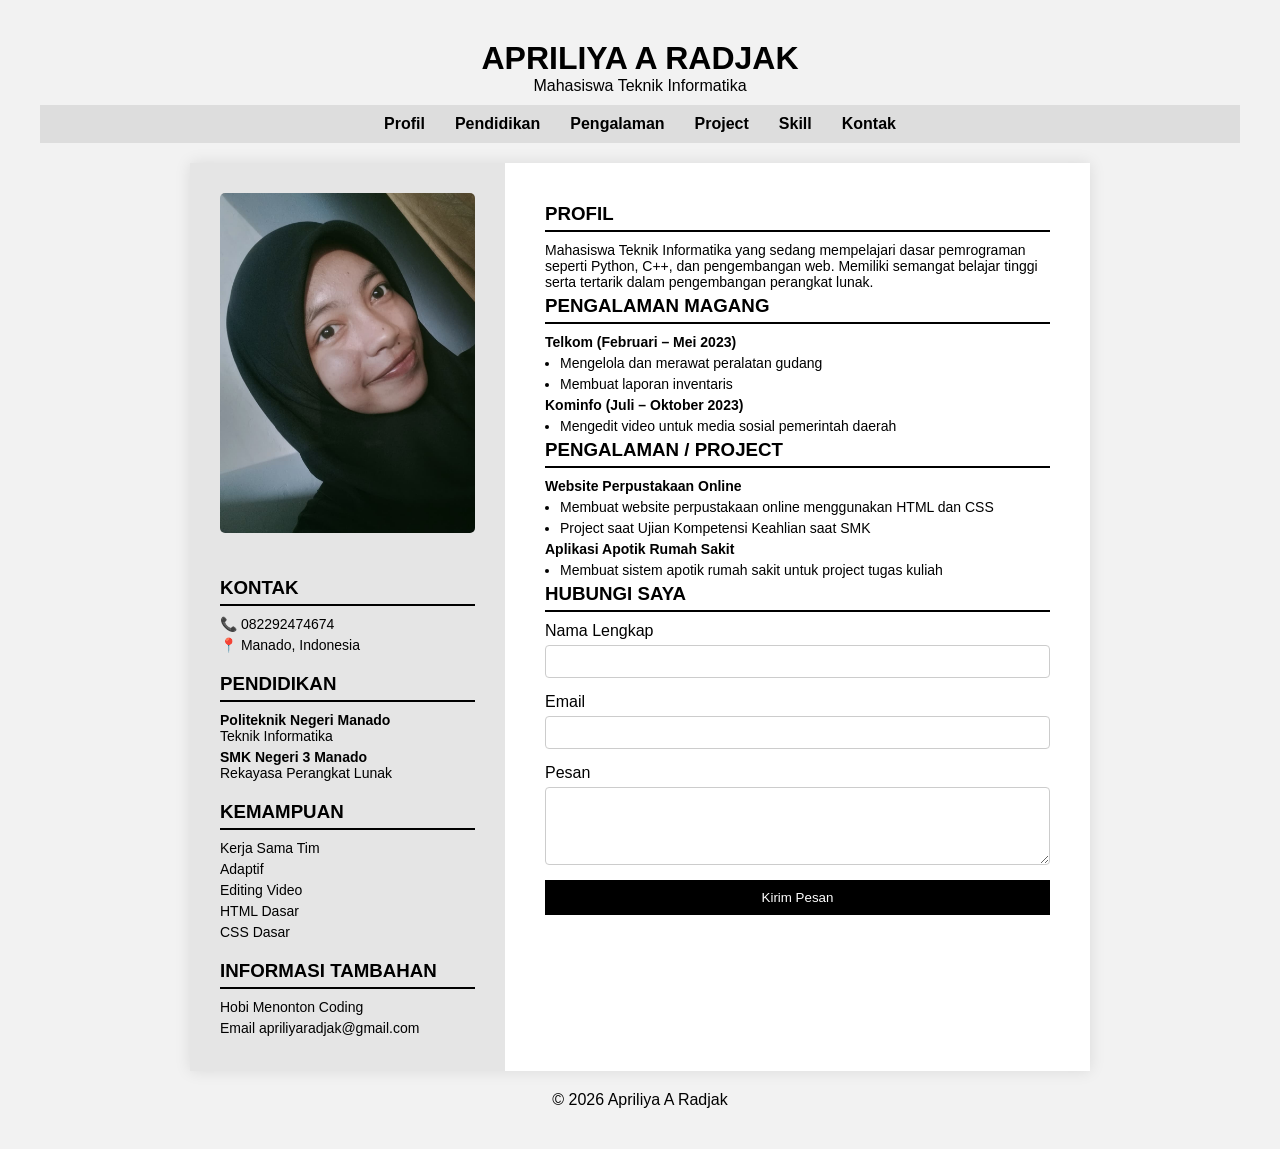
==== index.html @ 11d4804e "Add files via upload" ====
<!DOCTYPE html>
<html lang="id">
<head>
<meta charset="UTF-8">
<meta name="viewport" content="width=device-width, initial-scale=1.0">
<title>CV Apriliya A Radjak</title>
<link rel="stylesheet" href="style.css">
</head>

<body>

<header>
<h1>APRILIYA A RADJAK</h1>
<p>Mahasiswa Teknik Informatika</p>
</header>

<nav>
<ul>
<li><a href="#profil">Profil</a></li>
<li><a href="#pendidikan">Pendidikan</a></li>
<li><a href="#pengalaman">Pengalaman</a></li>
<li><a href="#project">Project</a></li>
<li><a href="#skill">Skill</a></li>
<li><a href="#kontak">Kontak</a></li>
</ul>
</nav>

<main class="container">


<aside class="kiri">

<img src="foto.jpeg" alt="Foto Profil" class="foto">

<section class="kontak-info">
<h3>KONTAK</h3>
<p>📞 082292474674</p>
<p>📍 Manado, Indonesia</p>
</section>

<section id="pendidikan">
<h3>PENDIDIKAN</h3>

<p><strong>Politeknik Negeri Manado</strong><br>
Teknik Informatika</p>

<p><strong>SMK Negeri 3 Manado</strong><br>
Rekayasa Perangkat Lunak</p>

</section>

<section id="skill">
<h3>KEMAMPUAN</h3>

<ul>
<li>Kerja Sama Tim</li>
<li>Adaptif</li>
<li>Editing Video</li>
<li>HTML Dasar</li>
<li>CSS Dasar</li>
</ul>

</section>

<section>
<h3>INFORMASI TAMBAHAN</h3>

<ul>
<li>Hobi Menonton Coding</li>
<li>Email apriliyaradjak@gmail.com</li>
</ul>

</section>

</aside>


<section class="kanan">

<section id="profil">
<h3>PROFIL</h3>

<p>
Mahasiswa Teknik Informatika yang sedang mempelajari dasar
pemrograman seperti Python, C++, dan pengembangan web.
Memiliki semangat belajar tinggi serta tertarik dalam
pengembangan perangkat lunak.
</p>

</section>

<section id="pengalaman">

<h3>PENGALAMAN MAGANG</h3>

<p><strong>Telkom (Februari – Mei 2023)</strong></p>
<ul>
<li>Mengelola dan merawat peralatan gudang</li>
<li>Membuat laporan inventaris</li>
</ul>

<p><strong>Kominfo (Juli – Oktober 2023)</strong></p>
<ul>
<li>Mengedit video untuk media sosial pemerintah daerah</li>
</ul>

</section>

<section id="project">

<h3>PENGALAMAN / PROJECT</h3>

<p><strong>Website Perpustakaan Online</strong></p>
<ul>
<li>Membuat website perpustakaan online menggunakan HTML dan CSS</li>
<li>Project saat Ujian Kompetensi Keahlian saat SMK</li>
</ul>

<p><strong>Aplikasi Apotik Rumah Sakit</strong></p>
<ul>
<li>Membuat sistem apotik rumah sakit untuk project tugas kuliah</li>
</ul>

</section>

<section id="kontak">

<h3>HUBUNGI SAYA</h3>

<form>

<label>Nama Lengkap</label>
<input type="text" required>

<label>Email</label>
<input type="email" required>

<label>Pesan</label>
<textarea rows="4"></textarea>

<button type="submit">Kirim Pesan</button>

</form>

</section>

</section>

</main>

<footer>
<p>© 2026 Apriliya A Radjak</p>
</footer>

</body>
</html>
---- style.css ----
*{
margin:0;
padding:0;
box-sizing:border-box;
font-family:Arial, sans-serif;
}

body{
background:#f2f2f2;
padding:40px;
}

/* Header */

header{
text-align:center;
margin-bottom:10px;
}

/* Navigasi */

nav{
background:#ddd;
padding:10px;
margin-bottom:20px;
}

nav ul{
display:flex;
justify-content:center;
list-style:none;
}

nav li{
margin:0 15px;
}

nav a{
text-decoration:none;
color:black;
font-weight:bold;
}

/* Container */

.container{
max-width:900px;
margin:auto;
display:flex;
background:white;
box-shadow:0 0 15px rgba(0,0,0,0.1);
}

/* Kiri */

.kiri{
width:35%;
background:#e5e5e5;
padding:30px;
}

.foto{
width:100%;
margin-bottom:20px;
border-radius:5px;
}

.kiri h3{
margin:20px 0 10px;
border-bottom:2px solid black;
padding-bottom:5px;
}

.kiri p, .kiri li{
font-size:14px;
margin-bottom:5px;
}

.kiri ul{
list-style:none;
}



.kanan{
width:65%;
padding:40px;
}

.kanan h3{
border-bottom:2px solid black;
margin-bottom:10px;
padding-bottom:5px;
}

.kanan p, .kanan li{
font-size:14px;
margin-bottom:5px;
}

.kanan ul{
margin-left:15px;
}



form{
display:flex;
flex-direction:column;
}

input, textarea{
padding:8px;
margin:5px 0 15px;
border:1px solid #ccc;
border-radius:4px;
}

button{
padding:10px;
background:black;
color:white;
border:none;
cursor:pointer;
}

button:hover{
background:gray;
}



footer{
text-align:center;
margin-top:20px;
}
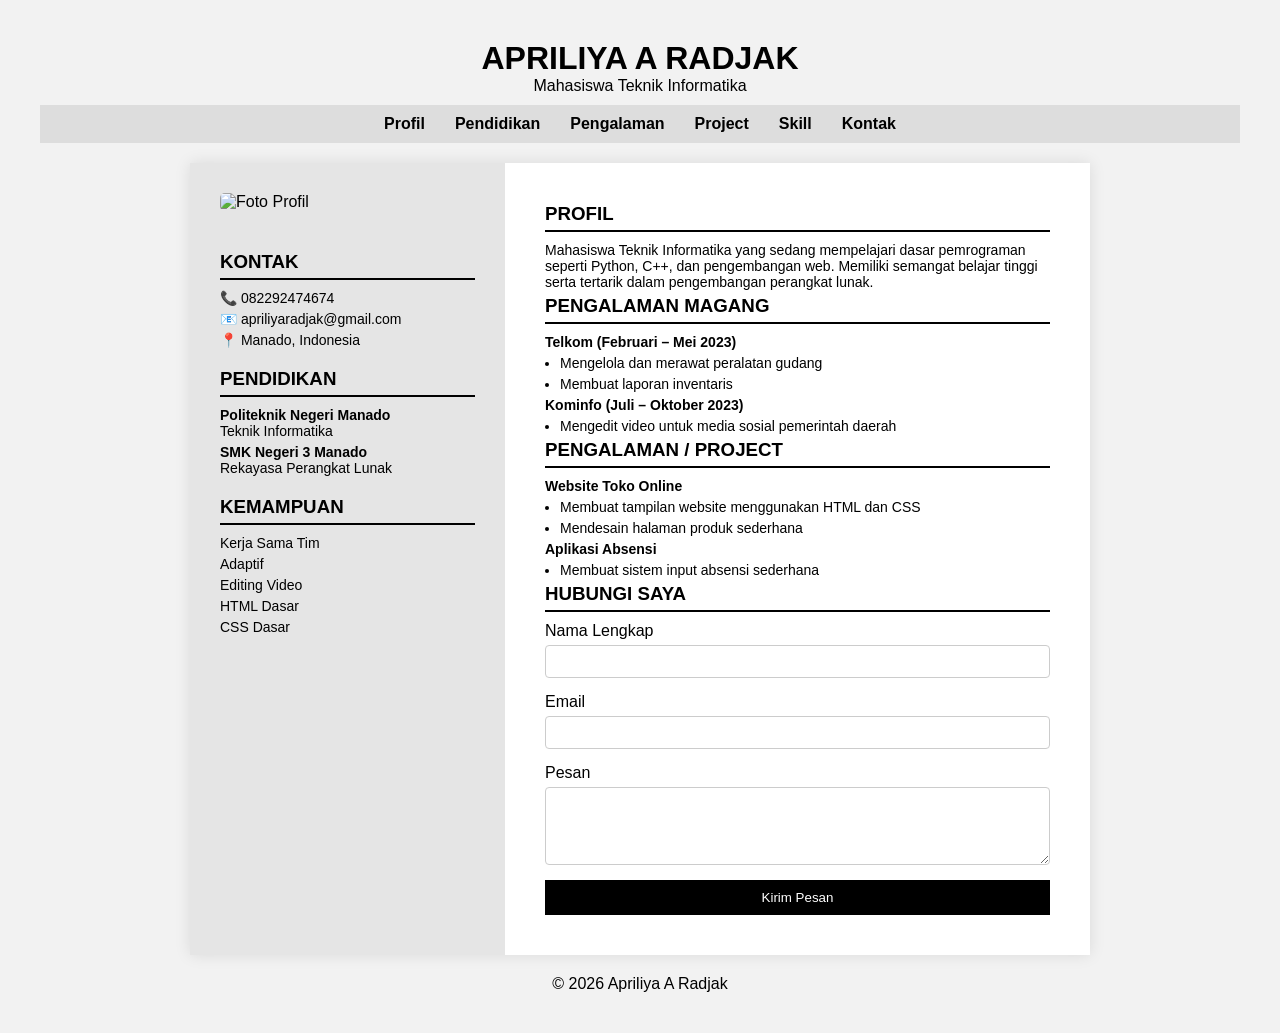
==== commit dd07275a: "first commit" ====
--- a/index.html
+++ b/index.html
@@ -1,156 +1,147 @@
-<!DOCTYPE html>
-<html lang="id">
-<head>
-<meta charset="UTF-8">
-<meta name="viewport" content="width=device-width, initial-scale=1.0">
-<title>CV Apriliya A Radjak</title>
-<link rel="stylesheet" href="style.css">
-</head>
-
-<body>
-
-<header>
-<h1>APRILIYA A RADJAK</h1>
-<p>Mahasiswa Teknik Informatika</p>
-</header>
-
-<nav>
-<ul>
-<li><a href="#profil">Profil</a></li>
-<li><a href="#pendidikan">Pendidikan</a></li>
-<li><a href="#pengalaman">Pengalaman</a></li>
-<li><a href="#project">Project</a></li>
-<li><a href="#skill">Skill</a></li>
-<li><a href="#kontak">Kontak</a></li>
-</ul>
-</nav>
-
-<main class="container">
-
-
-<aside class="kiri">
-
-<img src="foto.jpeg" alt="Foto Profil" class="foto">
-
-<section class="kontak-info">
-<h3>KONTAK</h3>
-<p>📞 082292474674</p>
-<p>📍 Manado, Indonesia</p>
-</section>
-
-<section id="pendidikan">
-<h3>PENDIDIKAN</h3>
-
-<p><strong>Politeknik Negeri Manado</strong><br>
-Teknik Informatika</p>
-
-<p><strong>SMK Negeri 3 Manado</strong><br>
-Rekayasa Perangkat Lunak</p>
-
-</section>
-
-<section id="skill">
-<h3>KEMAMPUAN</h3>
-
-<ul>
-<li>Kerja Sama Tim</li>
-<li>Adaptif</li>
-<li>Editing Video</li>
-<li>HTML Dasar</li>
-<li>CSS Dasar</li>
-</ul>
-
-</section>
-
-<section>
-<h3>INFORMASI TAMBAHAN</h3>
-
-<ul>
-<li>Hobi Menonton Coding</li>
-<li>Email apriliyaradjak@gmail.com</li>
-</ul>
-
-</section>
-
-</aside>
-
-
-<section class="kanan">
-
-<section id="profil">
-<h3>PROFIL</h3>
-
-<p>
-Mahasiswa Teknik Informatika yang sedang mempelajari dasar
-pemrograman seperti Python, C++, dan pengembangan web.
-Memiliki semangat belajar tinggi serta tertarik dalam
-pengembangan perangkat lunak.
-</p>
-
-</section>
-
-<section id="pengalaman">
-
-<h3>PENGALAMAN MAGANG</h3>
-
-<p><strong>Telkom (Februari – Mei 2023)</strong></p>
-<ul>
-<li>Mengelola dan merawat peralatan gudang</li>
-<li>Membuat laporan inventaris</li>
-</ul>
-
-<p><strong>Kominfo (Juli – Oktober 2023)</strong></p>
-<ul>
-<li>Mengedit video untuk media sosial pemerintah daerah</li>
-</ul>
-
-</section>
-
-<section id="project">
-
-<h3>PENGALAMAN / PROJECT</h3>
-
-<p><strong>Website Perpustakaan Online</strong></p>
-<ul>
-<li>Membuat website perpustakaan online menggunakan HTML dan CSS</li>
-<li>Project saat Ujian Kompetensi Keahlian saat SMK</li>
-</ul>
-
-<p><strong>Aplikasi Apotik Rumah Sakit</strong></p>
-<ul>
-<li>Membuat sistem apotik rumah sakit untuk project tugas kuliah</li>
-</ul>
-
-</section>
-
-<section id="kontak">
-
-<h3>HUBUNGI SAYA</h3>
-
-<form>
-
-<label>Nama Lengkap</label>
-<input type="text" required>
-
-<label>Email</label>
-<input type="email" required>
-
-<label>Pesan</label>
-<textarea rows="4"></textarea>
-
-<button type="submit">Kirim Pesan</button>
-
-</form>
-
-</section>
-
-</section>
-
-</main>
-
-<footer>
-<p>© 2026 Apriliya A Radjak</p>
-</footer>
-
-</body>
+<!DOCTYPE html>
+<html lang="id">
+<head>
+<meta charset="UTF-8">
+<meta name="viewport" content="width=device-width, initial-scale=1.0">
+<title>CV Apriliya A Radjak</title>
+<link rel="stylesheet" href="style.css">
+</head>
+
+<body>
+
+<header>
+<h1>APRILIYA A RADJAK</h1>
+<p>Mahasiswa Teknik Informatika</p>
+</header>
+
+<nav>
+<ul>
+<li><a href="#profil">Profil</a></li>
+<li><a href="#pendidikan">Pendidikan</a></li>
+<li><a href="#pengalaman">Pengalaman</a></li>
+<li><a href="#project">Project</a></li>
+<li><a href="#skill">Skill</a></li>
+<li><a href="#kontak">Kontak</a></li>
+</ul>
+</nav>
+
+<main class="container">
+
+
+<aside class="kiri">
+
+<img src="foto.jpeg" alt="Foto Profil" class="foto">
+
+<section class="kontak-info">
+<h3>KONTAK</h3>
+<p>📞 082292474674</p>
+<p>📧 apriliyaradjak@gmail.com</p>
+<p>📍 Manado, Indonesia</p>
+</section>
+
+<section id="pendidikan">
+<h3>PENDIDIKAN</h3>
+
+<p><strong>Politeknik Negeri Manado</strong><br>
+Teknik Informatika</p>
+
+<p><strong>SMK Negeri 3 Manado</strong><br>
+Rekayasa Perangkat Lunak</p>
+
+</section>
+
+<section id="skill">
+<h3>KEMAMPUAN</h3>
+
+<ul>
+<li>Kerja Sama Tim</li>
+<li>Adaptif</li>
+<li>Editing Video</li>
+<li>HTML Dasar</li>
+<li>CSS Dasar</li>
+</ul>
+
+</section>
+
+</aside>
+
+
+<section class="kanan">
+
+<section id="profil">
+<h3>PROFIL</h3>
+
+<p>
+Mahasiswa Teknik Informatika yang sedang mempelajari dasar
+pemrograman seperti Python, C++, dan pengembangan web.
+Memiliki semangat belajar tinggi serta tertarik dalam
+pengembangan perangkat lunak.
+</p>
+
+</section>
+
+<section id="pengalaman">
+
+<h3>PENGALAMAN MAGANG</h3>
+
+<p><strong>Telkom (Februari – Mei 2023)</strong></p>
+<ul>
+<li>Mengelola dan merawat peralatan gudang</li>
+<li>Membuat laporan inventaris</li>
+</ul>
+
+<p><strong>Kominfo (Juli – Oktober 2023)</strong></p>
+<ul>
+<li>Mengedit video untuk media sosial pemerintah daerah</li>
+</ul>
+
+</section>
+
+<section id="project">
+
+<h3>PENGALAMAN / PROJECT</h3>
+
+<p><strong>Website Toko Online</strong></p>
+<ul>
+<li>Membuat tampilan website menggunakan HTML dan CSS</li>
+<li>Mendesain halaman produk sederhana</li>
+</ul>
+
+<p><strong>Aplikasi Absensi</strong></p>
+<ul>
+<li>Membuat sistem input absensi sederhana</li>
+</ul>
+
+</section>
+
+<section id="kontak">
+
+<h3>HUBUNGI SAYA</h3>
+
+<form>
+
+<label>Nama Lengkap</label>
+<input type="text" required>
+
+<label>Email</label>
+<input type="email" required>
+
+<label>Pesan</label>
+<textarea rows="4"></textarea>
+
+<button type="submit">Kirim Pesan</button>
+
+</form>
+
+</section>
+
+</section>
+
+</main>
+
+<footer>
+<p>© 2026 Apriliya A Radjak</p>
+</footer>
+
+</body>
 </html>
--- a/style.css
+++ b/style.css
@@ -1,136 +1,136 @@
-*{
-margin:0;
-padding:0;
-box-sizing:border-box;
-font-family:Arial, sans-serif;
-}
-
-body{
-background:#f2f2f2;
-padding:40px;
-}
-
-/* Header */
-
-header{
-text-align:center;
-margin-bottom:10px;
-}
-
-/* Navigasi */
-
-nav{
-background:#ddd;
-padding:10px;
-margin-bottom:20px;
-}
-
-nav ul{
-display:flex;
-justify-content:center;
-list-style:none;
-}
-
-nav li{
-margin:0 15px;
-}
-
-nav a{
-text-decoration:none;
-color:black;
-font-weight:bold;
-}
-
-/* Container */
-
-.container{
-max-width:900px;
-margin:auto;
-display:flex;
-background:white;
-box-shadow:0 0 15px rgba(0,0,0,0.1);
-}
-
-/* Kiri */
-
-.kiri{
-width:35%;
-background:#e5e5e5;
-padding:30px;
-}
-
-.foto{
-width:100%;
-margin-bottom:20px;
-border-radius:5px;
-}
-
-.kiri h3{
-margin:20px 0 10px;
-border-bottom:2px solid black;
-padding-bottom:5px;
-}
-
-.kiri p, .kiri li{
-font-size:14px;
-margin-bottom:5px;
-}
-
-.kiri ul{
-list-style:none;
-}
-
-
-
-.kanan{
-width:65%;
-padding:40px;
-}
-
-.kanan h3{
-border-bottom:2px solid black;
-margin-bottom:10px;
-padding-bottom:5px;
-}
-
-.kanan p, .kanan li{
-font-size:14px;
-margin-bottom:5px;
-}
-
-.kanan ul{
-margin-left:15px;
-}
-
-
-
-form{
-display:flex;
-flex-direction:column;
-}
-
-input, textarea{
-padding:8px;
-margin:5px 0 15px;
-border:1px solid #ccc;
-border-radius:4px;
-}
-
-button{
-padding:10px;
-background:black;
-color:white;
-border:none;
-cursor:pointer;
-}
-
-button:hover{
-background:gray;
-}
-
-
-
-footer{
-text-align:center;
-margin-top:20px;
+*{
+margin:0;
+padding:0;
+box-sizing:border-box;
+font-family:Arial, sans-serif;
+}
+
+body{
+background:#f2f2f2;
+padding:40px;
+}
+
+
+
+header{
+text-align:center;
+margin-bottom:10px;
+}
+
+
+
+nav{
+background:#ddd;
+padding:10px;
+margin-bottom:20px;
+}
+
+nav ul{
+display:flex;
+justify-content:center;
+list-style:none;
+}
+
+nav li{
+margin:0 15px;
+}
+
+nav a{
+text-decoration:none;
+color:black;
+font-weight:bold;
+}
+
+
+
+.container{
+max-width:900px;
+margin:auto;
+display:flex;
+background:white;
+box-shadow:0 0 15px rgba(0,0,0,0.1);
+}
+
+
+
+.kiri{
+width:35%;
+background:#e5e5e5;
+padding:30px;
+}
+
+.foto{
+width:100%;
+margin-bottom:20px;
+border-radius:5px;
+}
+
+.kiri h3{
+margin:20px 0 10px;
+border-bottom:2px solid black;
+padding-bottom:5px;
+}
+
+.kiri p, .kiri li{
+font-size:14px;
+margin-bottom:5px;
+}
+
+.kiri ul{
+list-style:none;
+}
+
+
+
+.kanan{
+width:65%;
+padding:40px;
+}
+
+.kanan h3{
+border-bottom:2px solid black;
+margin-bottom:10px;
+padding-bottom:5px;
+}
+
+.kanan p, .kanan li{
+font-size:14px;
+margin-bottom:5px;
+}
+
+.kanan ul{
+margin-left:15px;
+}
+
+/* Form */
+
+form{
+display:flex;
+flex-direction:column;
+}
+
+input, textarea{
+padding:8px;
+margin:5px 0 15px;
+border:1px solid #ccc;
+border-radius:4px;
+}
+
+button{
+padding:10px;
+background:black;
+color:white;
+border:none;
+cursor:pointer;
+}
+
+button:hover{
+background:gray;
+}
+
+/* Footer */
+
+footer{
+text-align:center;
+margin-top:20px;
 }
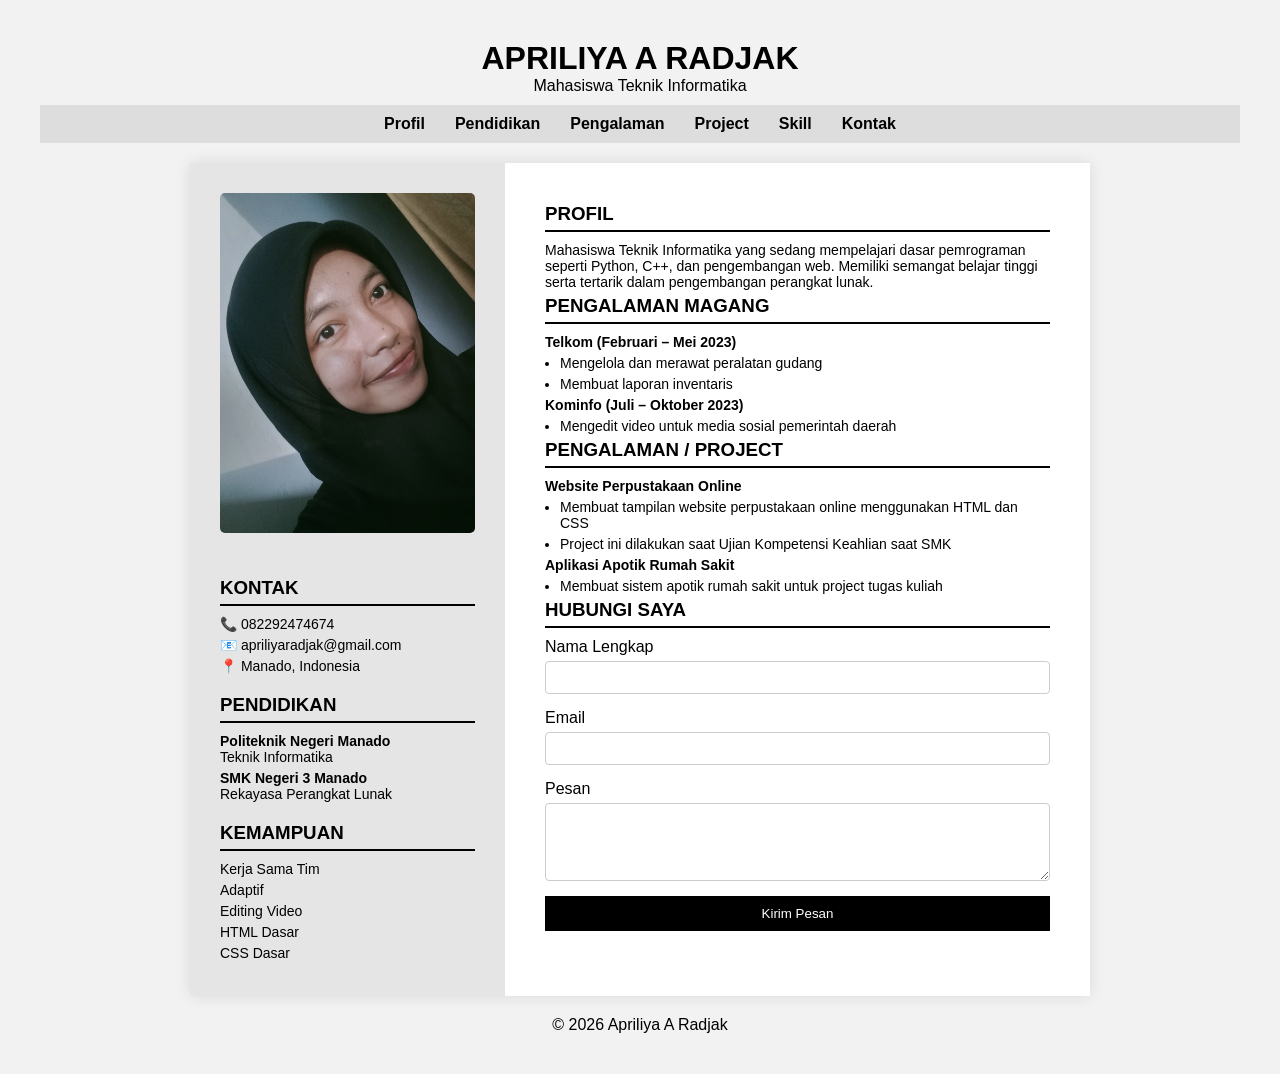
==== commit aa2ab355: "ubah pengalaman" ====
--- a/index.html
+++ b/index.html
@@ -101,15 +101,15 @@
 
 <h3>PENGALAMAN / PROJECT</h3>
 
-<p><strong>Website Toko Online</strong></p>
+<p><strong>Website Perpustakaan Online</strong></p>
 <ul>
-<li>Membuat tampilan website menggunakan HTML dan CSS</li>
-<li>Mendesain halaman produk sederhana</li>
+<li>Membuat tampilan website perpustakaan online menggunakan HTML dan CSS</li>
+<li>Project ini dilakukan saat Ujian Kompetensi Keahlian saat SMK</li>
 </ul>
 
-<p><strong>Aplikasi Absensi</strong></p>
+<p><strong>Aplikasi Apotik Rumah Sakit</strong></p>
 <ul>
-<li>Membuat sistem input absensi sederhana</li>
+<li>Membuat sistem apotik rumah sakit untuk project tugas kuliah</li>
 </ul>
 
 </section>
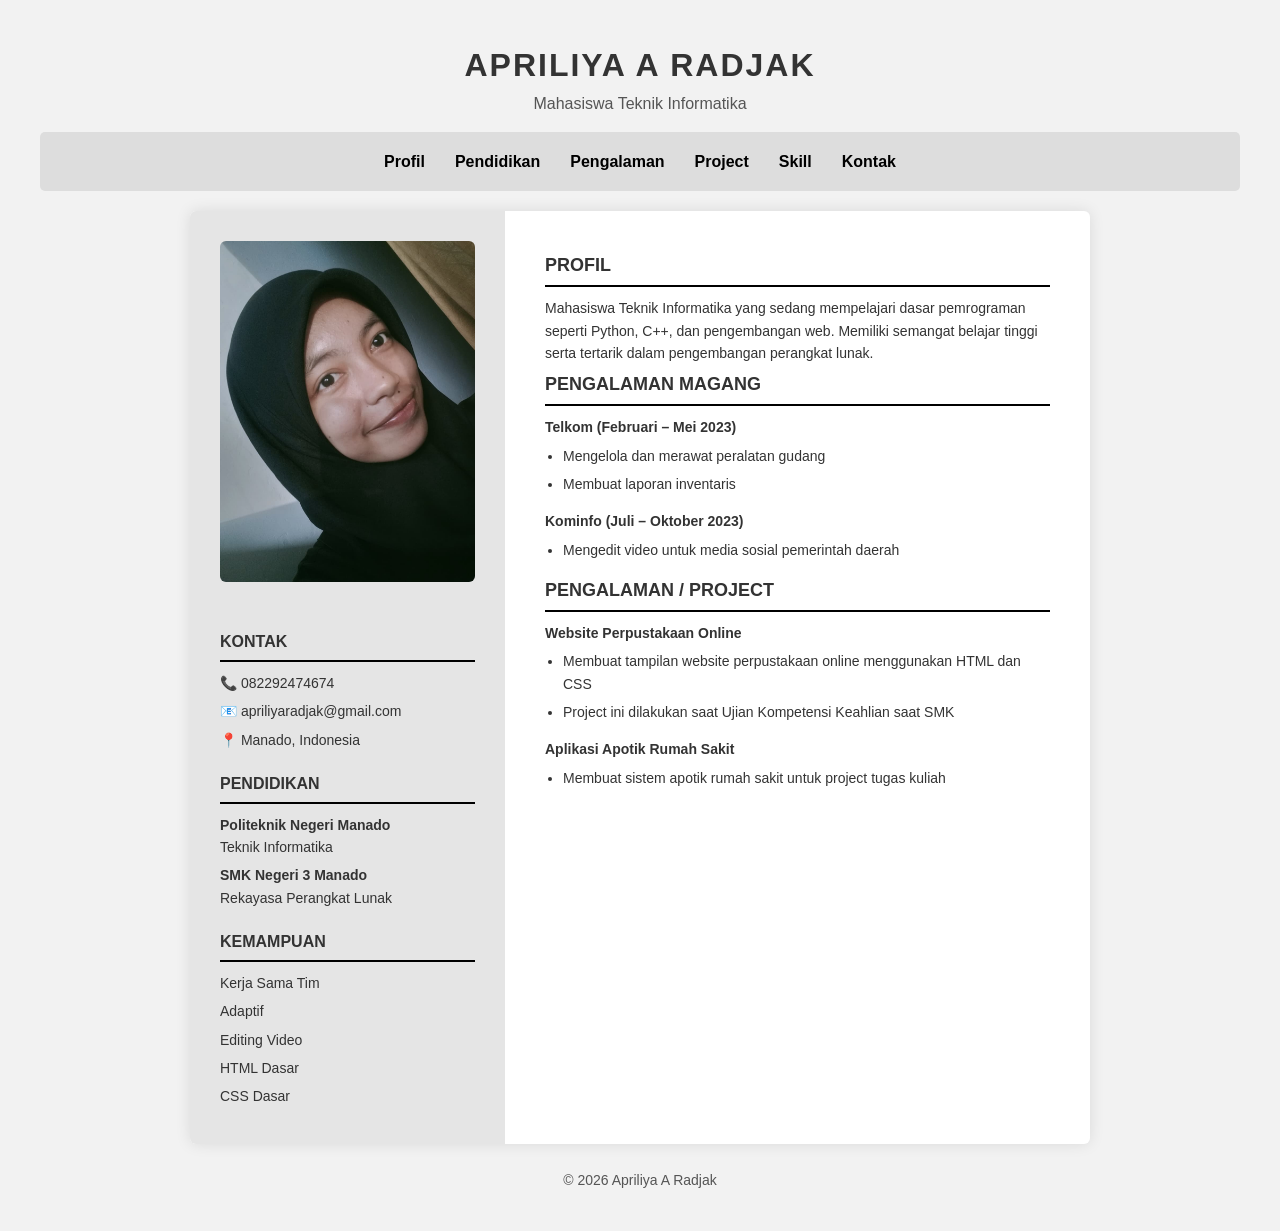
==== commit 4ed554f1: "update cv pt 2" ====
--- a/index.html
+++ b/index.html
@@ -21,7 +21,10 @@
 <li><a href="#pengalaman">Pengalaman</a></li>
 <li><a href="#project">Project</a></li>
 <li><a href="#skill">Skill</a></li>
-<li><a href="#kontak">Kontak</a></li>
+
+
+<li><a href="kontak.html">Kontak</a></li>
+
 </ul>
 </nav>
 
@@ -64,6 +67,7 @@
 </section>
 
 </aside>
+
 
 
 <section class="kanan">
@@ -114,27 +118,6 @@
 
 </section>
 
-<section id="kontak">
-
-<h3>HUBUNGI SAYA</h3>
-
-<form>
-
-<label>Nama Lengkap</label>
-<input type="text" required>
-
-<label>Email</label>
-<input type="email" required>
-
-<label>Pesan</label>
-<textarea rows="4"></textarea>
-
-<button type="submit">Kirim Pesan</button>
-
-</form>
-
-</section>
-
 </section>
 
 </main>
--- a/style.css
+++ b/style.css
@@ -5,41 +5,63 @@
 font-family:Arial, sans-serif;
 }
 
+
+
 body{
 background:#f2f2f2;
 padding:40px;
+line-height:1.6;
+color:#333;
 }
+
 
 
 
 header{
 text-align:center;
-margin-bottom:10px;
+margin-bottom:15px;
 }
+
+header h1{
+letter-spacing:2px;
+}
+
+header p{
+color:#555;
+}
+
 
 
 
 nav{
 background:#ddd;
-padding:10px;
+padding:12px;
 margin-bottom:20px;
+border-radius:5px;
 }
 
 nav ul{
 display:flex;
 justify-content:center;
 list-style:none;
+flex-wrap:wrap;
 }
 
 nav li{
-margin:0 15px;
+margin:5px 15px;
 }
 
 nav a{
 text-decoration:none;
 color:black;
 font-weight:bold;
+transition:0.3s;
 }
+
+nav a:hover{
+color:#555;
+}
+
 
 
 
@@ -49,7 +71,10 @@
 display:flex;
 background:white;
 box-shadow:0 0 15px rgba(0,0,0,0.1);
+border-radius:6px;
+overflow:hidden;
 }
+
 
 
 
@@ -62,18 +87,20 @@
 .foto{
 width:100%;
 margin-bottom:20px;
-border-radius:5px;
+border-radius:6px;
 }
 
 .kiri h3{
 margin:20px 0 10px;
 border-bottom:2px solid black;
 padding-bottom:5px;
+font-size:16px;
 }
 
-.kiri p, .kiri li{
+.kiri p,
+.kiri li{
 font-size:14px;
-margin-bottom:5px;
+margin-bottom:6px;
 }
 
 .kiri ul{
@@ -91,29 +118,46 @@
 border-bottom:2px solid black;
 margin-bottom:10px;
 padding-bottom:5px;
+font-size:18px;
 }
 
-.kanan p, .kanan li{
+.kanan p,
+.kanan li{
 font-size:14px;
-margin-bottom:5px;
+margin-bottom:6px;
 }
 
 .kanan ul{
-margin-left:15px;
+margin-left:18px;
+margin-bottom:15px;
 }
 
-/* Form */
+
+
 
 form{
 display:flex;
 flex-direction:column;
+margin-top:10px;
 }
 
-input, textarea{
+label{
+font-size:14px;
+margin-top:10px;
+}
+
+input,
+textarea{
 padding:8px;
-margin:5px 0 15px;
+margin-top:5px;
+margin-bottom:15px;
 border:1px solid #ccc;
 border-radius:4px;
+font-size:14px;
+}
+
+textarea{
+resize:vertical;
 }
 
 button{
@@ -121,16 +165,22 @@
 background:black;
 color:white;
 border:none;
+border-radius:4px;
 cursor:pointer;
+font-size:14px;
+transition:0.3s;
 }
 
 button:hover{
-background:gray;
+background:#555;
 }
 
-/* Footer */
+
+
 
 footer{
 text-align:center;
-margin-top:20px;
+margin-top:25px;
+font-size:14px;
+color:#555;
 }
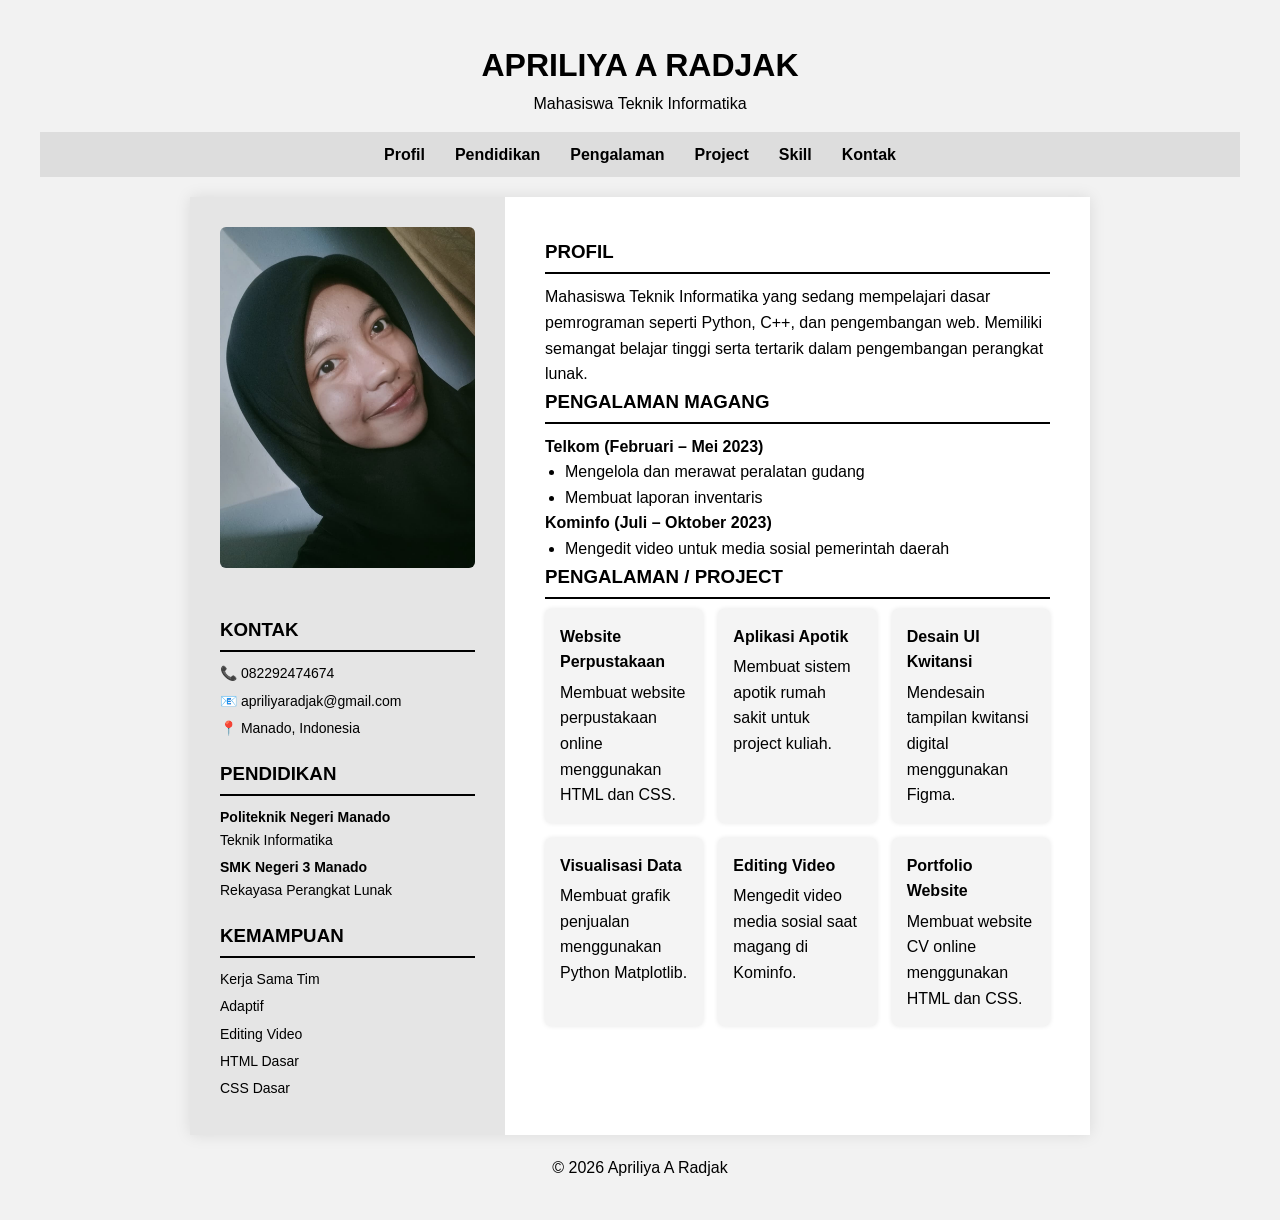
==== commit 1cbba8f8: "penggunaan grid" ====
--- a/index.html
+++ b/index.html
@@ -21,10 +21,7 @@
 <li><a href="#pengalaman">Pengalaman</a></li>
 <li><a href="#project">Project</a></li>
 <li><a href="#skill">Skill</a></li>
-
-
 <li><a href="kontak.html">Kontak</a></li>
-
 </ul>
 </nav>
 
@@ -69,7 +66,6 @@
 </aside>
 
 
-
 <section class="kanan">
 
 <section id="profil">
@@ -105,16 +101,39 @@
 
 <h3>PENGALAMAN / PROJECT</h3>
 
-<p><strong>Website Perpustakaan Online</strong></p>
-<ul>
-<li>Membuat tampilan website perpustakaan online menggunakan HTML dan CSS</li>
-<li>Project ini dilakukan saat Ujian Kompetensi Keahlian saat SMK</li>
-</ul>
+<div class="grid-project">
 
-<p><strong>Aplikasi Apotik Rumah Sakit</strong></p>
-<ul>
-<li>Membuat sistem apotik rumah sakit untuk project tugas kuliah</li>
-</ul>
+<div class="project-item">
+<h4>Website Perpustakaan</h4>
+<p>Membuat website perpustakaan online menggunakan HTML dan CSS.</p>
+</div>
+
+<div class="project-item">
+<h4>Aplikasi Apotik</h4>
+<p>Membuat sistem apotik rumah sakit untuk project kuliah.</p>
+</div>
+
+<div class="project-item">
+<h4>Desain UI Kwitansi</h4>
+<p>Mendesain tampilan kwitansi digital menggunakan Figma.</p>
+</div>
+
+<div class="project-item">
+<h4>Visualisasi Data</h4>
+<p>Membuat grafik penjualan menggunakan Python Matplotlib.</p>
+</div>
+
+<div class="project-item">
+<h4>Editing Video</h4>
+<p>Mengedit video media sosial saat magang di Kominfo.</p>
+</div>
+
+<div class="project-item">
+<h4>Portfolio Website</h4>
+<p>Membuat website CV online menggunakan HTML dan CSS.</p>
+</div>
+
+</div>
 
 </section>
 
--- a/style.css
+++ b/style.css
@@ -5,15 +5,11 @@
 font-family:Arial, sans-serif;
 }
 
-
-
 body{
 background:#f2f2f2;
 padding:40px;
 line-height:1.6;
-color:#333;
 }
-
 
 
 
@@ -22,46 +18,29 @@
 margin-bottom:15px;
 }
 
-header h1{
-letter-spacing:2px;
-}
-
-header p{
-color:#555;
-}
-
-
 
 
 nav{
 background:#ddd;
-padding:12px;
+padding:10px;
 margin-bottom:20px;
-border-radius:5px;
 }
 
 nav ul{
 display:flex;
 justify-content:center;
 list-style:none;
-flex-wrap:wrap;
 }
 
 nav li{
-margin:5px 15px;
+margin:0 15px;
 }
 
 nav a{
 text-decoration:none;
 color:black;
 font-weight:bold;
-transition:0.3s;
 }
-
-nav a:hover{
-color:#555;
-}
-
 
 
 
@@ -71,10 +50,7 @@
 display:flex;
 background:white;
 box-shadow:0 0 15px rgba(0,0,0,0.1);
-border-radius:6px;
-overflow:hidden;
 }
-
 
 
 
@@ -94,13 +70,11 @@
 margin:20px 0 10px;
 border-bottom:2px solid black;
 padding-bottom:5px;
-font-size:16px;
 }
 
-.kiri p,
-.kiri li{
+.kiri p,.kiri li{
 font-size:14px;
-margin-bottom:6px;
+margin-bottom:5px;
 }
 
 .kiri ul{
@@ -118,46 +92,52 @@
 border-bottom:2px solid black;
 margin-bottom:10px;
 padding-bottom:5px;
-font-size:18px;
-}
-
-.kanan p,
-.kanan li{
-font-size:14px;
-margin-bottom:6px;
 }
 
 .kanan ul{
-margin-left:18px;
-margin-bottom:15px;
+margin-left:20px;
 }
 
 
 
+.grid-project{
+display:grid;
+grid-template-columns:repeat(3,1fr);
+gap:15px;
+margin-top:10px;
+}
+
+.project-item{
+background:#f4f4f4;
+padding:15px;
+border-radius:6px;
+box-shadow:0 0 5px rgba(0,0,0,0.1);
+}
+
+.project-item h4{
+margin-bottom:5px;
+}
+
+
+
+.form-container{
+max-width:400px;
+margin:auto;
+background:white;
+padding:30px;
+box-shadow:0 0 10px rgba(0,0,0,0.1);
+}
 
 form{
 display:flex;
 flex-direction:column;
-margin-top:10px;
 }
 
-label{
-font-size:14px;
-margin-top:10px;
-}
-
-input,
-textarea{
+input, textarea{
 padding:8px;
-margin-top:5px;
-margin-bottom:15px;
+margin:5px 0 15px;
 border:1px solid #ccc;
 border-radius:4px;
-font-size:14px;
-}
-
-textarea{
-resize:vertical;
 }
 
 button{
@@ -165,22 +145,42 @@
 background:black;
 color:white;
 border:none;
-border-radius:4px;
 cursor:pointer;
-font-size:14px;
-transition:0.3s;
 }
 
 button:hover{
-background:#555;
+background:gray;
 }
-
 
 
 
 footer{
 text-align:center;
-margin-top:25px;
-font-size:14px;
-color:#555;
+margin-top:20px;
+}
+
+
+
+@media (max-width:900px){
+
+.container{
+flex-direction:column;
+}
+
+.kiri, .kanan{
+width:100%;
+}
+
+.grid-project{
+grid-template-columns:repeat(2,1fr);
+}
+
+}
+
+@media (max-width:500px){
+
+.grid-project{
+grid-template-columns:1fr;
+}
+
 }
